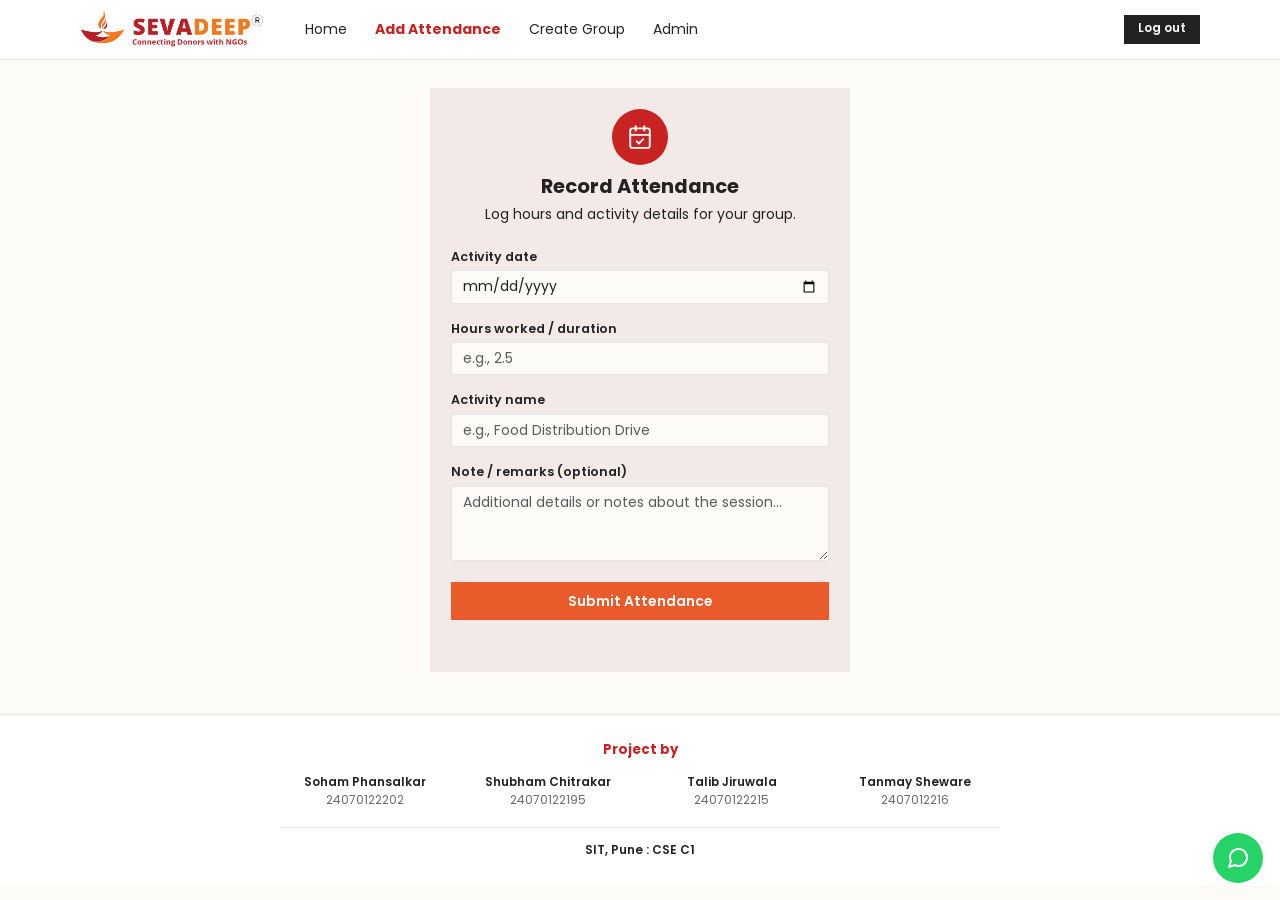
==== FrontEnd/add-attendance.html @ 5a98125f "Initial commit: SevaDeep volunteer attendance frontend V1" ====
<!doctype html>
<html lang="en">
  <head>
    <meta charset="utf-8" />
    <meta name="viewport" content="width=device-width, initial-scale=1" />
    <title>Add Attendance | SevaDeep</title>

    <link rel="icon" type="image/png" href="images/sevadeep-logo.png" />

    <link
      href="https://fonts.googleapis.com/css2?family=Playfair+Display:wght@700&family=Poppins:wght@400;600;700&display=swap"
      rel="stylesheet"
    />
    <link
      href="https://cdn.jsdelivr.net/npm/bootstrap@5.3.8/dist/css/bootstrap.min.css"
      rel="stylesheet"
      integrity="sha384-sRIl4kxILFvY47J16cr9ZwB07vP4J8+LH7qKQnuqkuIAvNWLzeN8tE5YBujZqJLB"
      crossorigin="anonymous"
    />
    <link rel="stylesheet" href="style.css" />
  </head>

  <body>
    <!-- ===== NAVBAR ===== -->
    <nav class="navbar navbar-expand-md navbar-seva">
      <div class="container">
        <a class="navbar-brand" href="index.html">
          <img src="images/sevadeep-logo.png" alt="SevaDeep" />
        </a>

        <!-- Mobile Toggle Button -->
        <button
          class="navbar-toggler border-0"
          type="button"
          data-bs-toggle="collapse"
          data-bs-target="#navbarMenu"
          aria-controls="navbarMenu"
          aria-expanded="false"
          aria-label="Toggle navigation"
        >
          <span class="navbar-toggler-icon"></span>
        </button>

        <!-- Navbar Links & Actions -->
        <div class="collapse navbar-collapse" id="navbarMenu">
          <ul class="navbar-nav me-auto mb-2 mb-md-0 ms-md-4 gap-md-3">
            <li class="nav-item">
              <a class="nav-link text-dark" href="home.html">Home</a>
            </li>
            <li class="nav-item">
              <a
                class="nav-link fw-bold"
                style="color: var(--crimson)"
                href="add-attendance.html"
                >Add Attendance</a
              >
            </li>
            <li class="nav-item">
              <a class="nav-link text-dark" href="create-group.html"
                >Create Group</a
              >
            </li>
            <li class="nav-item">
              <a class="nav-link text-dark" href="admin.html">Admin</a>
            </li>
          </ul>
          <div class="d-flex">
            <a href="login.html" class="btn-seva btn-seva--dark btn-seva--small"
              >Log out</a
            >
          </div>
        </div>
      </div>
    </nav>

    <!-- ===== MAIN CONTENT ===== -->
    <main class="auth-page">
      <div class="container">
        <div class="auth-card">
          <!-- Heading with icon in a red circle -->
          <div class="text-center mb-4">
            <span class="icon-circle" aria-hidden="true">
              <!-- Calendar / Check Icon -->
              <svg
                viewBox="0 0 24 24"
                fill="none"
                stroke="currentColor"
                stroke-width="1.75"
                stroke-linecap="round"
                stroke-linejoin="round"
              >
                <rect x="3" y="4" width="18" height="18" rx="2" ry="2" />
                <line x1="16" y1="2" x2="16" y2="6" />
                <line x1="8" y1="2" x2="8" y2="6" />
                <line x1="3" y1="10" x2="21" y2="10" />
                <path d="m9 16 2 2 4-4" />
              </svg>
            </span>
            <h1>Record Attendance</h1>
            <p class="mb-0">Log hours and activity details for your group.</p>
          </div>

          <!-- Add Attendance Form -->
          <form id="attendanceForm">
            <!-- 1. Activity Date -->
            <div class="mb-3">
              <label for="activityDate" class="form-label">Activity date</label>
              <input
                type="date"
                class="form-control"
                id="activityDate"
                required
              />
            </div>

            <!-- 2. Hours Worked -->
            <div class="mb-3">
              <label for="hoursWorked" class="form-label"
                >Hours worked / duration</label
              >
              <input
                type="number"
                class="form-control"
                id="hoursWorked"
                min="0.5"
                step="0.5"
                placeholder="e.g., 2.5"
                required
              />
            </div>

            <!-- 3. Activity Name -->
            <div class="mb-3">
              <label for="activityName" class="form-label">Activity name</label>
              <input
                type="text"
                class="form-control"
                id="activityName"
                placeholder="e.g., Food Distribution Drive"
                required
              />
            </div>

            <!-- 4. Remarks / Note (Optional) -->
            <div class="mb-4">
              <label for="activityNote" class="form-label"
                >Note / remarks (optional)</label
              >
              <textarea
                class="form-control"
                id="activityNote"
                rows="3"
                placeholder="Additional details or notes about the session..."
              ></textarea>
            </div>

            <!-- Submit Button -->
            <button type="submit" class="btn-seva w-100">
              Submit Attendance
            </button>

            <!-- Status message container -->
            <p id="formMessage" class="form-message" role="alert"></p>
          </form>
        </div>
      </div>
    </main>

    <!-- ===== FOOTER ===== -->
    <footer class="footer">
      <div class="container">
        <p class="footer-title">Project by</p>
        <ul class="footer-team">
          <li><strong>Soham Phansalkar</strong><span>24070122202</span></li>
          <li><strong>Shubham Chitrakar</strong><span>24070122195</span></li>
          <li><strong>Talib Jiruwala</strong><span>24070122215</span></li>
          <li><strong>Tanmay Sheware</strong><span>2407012216</span></li>
        </ul>
        <p class="footer-college">SIT, Pune : CSE C1</p>
      </div>
    </footer>

    <!-- WhatsApp floating button -->
    <a
      class="whatsapp-btn"
      href="https://wa.me/91XXXXXXXXXX"
      target="_blank"
      rel="noopener"
      aria-label="Chat on WhatsApp"
    >
      <svg viewBox="0 0 24 24" aria-hidden="true">
        <path
          d="M21 11.5a8.38 8.38 0 0 1-.9 3.8 8.5 8.5 0 0 1-7.6 4.7 8.38 8.38 0 0 1-3.8-.9L3 21l1.9-5.7a8.38 8.38 0 0 1-.9-3.8 8.5 8.5 0 0 1 4.7-7.6 8.38 8.38 0 0 1 3.8-.9h.5a8.48 8.48 0 0 1 8 8v.5z"
        />
      </svg>
    </a>

    <script src="script.js"></script>
    <script
      src="https://cdn.jsdelivr.net/npm/bootstrap@5.3.8/dist/js/bootstrap.bundle.min.js"
      integrity="sha384-FKyoEForCGlyvwx9Hj09JcYn3nv7wiPVlz7YYwJrWVcXK/BmnVDxM+D2scQbITxI"
      crossorigin="anonymous"
    ></script>
  </body>
</html>
---- FrontEnd/style.css ----
/* ==========================================================
   SevaDeep shared stylesheet (every page uses this file)
   ========================================================== */

/* ---------- 1. Colours and fonts (change them here only) ---------- */
:root {
  --orange: #e95b2a; /* primary: hero background, main buttons */
  --crimson: #c82323; /* secondary: icon circles, big numbers */
  --white: #ffffff; /* navbar */
  --cream: #fdfbf7; /* main sections */
  --card: #f3e9e7; /* soft pinkish-grey for cards / image placeholders */
  --divider: #e5e5e5; /* light gray lines */
  --text: #222222; /* dark charcoal text */
  --whatsapp: #25d366;

  --font-sans: "Poppins", sans-serif; /* headings + body */
  --font-serif: "Playfair Display", serif; /* big statistic numbers only */

  /* Tell Bootstrap to use our look */
  --bs-body-font-family: var(--font-sans);
  --bs-body-color: var(--text);
  --bs-body-bg: var(--cream);
}

/* ---------- 2. Basics ---------- */
html {
  font-size: 14px; /* base text size. Everything else scales from this one number */
}
body {
  font-family: var(--font-sans);
}
h1,
h2,
h3 {
  font-weight: 700;
}
:focus-visible {
  outline: 3px solid var(--text);
  outline-offset: 3px;
}

/* ---------- 3. Buttons: flat, square corners, white text ---------- */
.btn-seva {
  display: inline-block;
  padding: 0.6rem 1.5rem;
  border: 0;
  border-radius: 0;
  background: var(--orange);
  color: var(--white);
  font-weight: 600;
  text-decoration: none;
  cursor: pointer;
}
.btn-seva:hover {
  background: var(--crimson);
  color: var(--white);
}
.btn-seva--crimson {
  background: var(--crimson);
}
.btn-seva--crimson:hover {
  background: var(--text);
}
.btn-seva--dark {
  background: var(--text);
}
.btn-seva--dark:hover {
  background: var(--crimson);
}
.btn-seva--small {
  padding: 0.4rem 1rem;
  font-size: 0.85rem;
}

/* ---------- 4. Navbar ---------- */
.navbar-seva {
  background: var(--white);
  border-bottom: 1px solid var(--divider);
}
.navbar-brand img {
  height: 36px;
  width: auto;
}

/* ---------- 5. Hero ---------- */
.hero {
  position: relative;
  overflow: hidden;
  background: var(--orange);
  color: var(--white);
  padding: 2.5rem 0 6rem;
}
.hero .container {
  position: relative; /* keeps text above the faint decorations */
}
.hero h1 {
  font-size: clamp(1.75rem, 4vw, 2.5rem);
  line-height: 1.2;
  margin-bottom: 0.75rem;
}
.hero-text {
  font-size: 1.05rem;
  font-weight: 600;
  margin-bottom: 1.5rem;
}

/* Image with a wavy edge (shape comes from the SVG in index.html) */
.hero-image {
  height: clamp(220px, 32vw, 340px);
  background: var(--card) url("images/hero.jpg") center / cover no-repeat;
  clip-path: url(#waveMask);
}

/* Wave at the bottom of the hero. Its fill = colour of the next section */
.wave {
  position: absolute;
  left: 0;
  bottom: -1px;
  width: 100%;
  height: clamp(40px, 6vw, 80px);
}
.wave path {
  fill: var(--cream);
}

/* Faint white line-art decorations */
.doodle {
  position: absolute;
  width: 70px;
  height: 70px;
  fill: none;
  stroke: var(--white);
  stroke-width: 2;
  stroke-linecap: round;
  stroke-linejoin: round;
  opacity: 0.25;
}
.doodle-heart {
  top: 8%;
  left: 3%;
  transform: rotate(-14deg);
}
.doodle-spark {
  bottom: 22%;
  left: 46%;
  width: 44px;
  height: 44px;
}

/* ---------- 6. Steps ---------- */
.steps {
  background: var(--cream);
  padding: 2.5rem 0 4rem;
  text-align: center;
}
.steps h2 {
  font-size: 1.5rem;
}
.icon-circle {
  display: inline-flex;
  align-items: center;
  justify-content: center;
  width: 56px;
  height: 56px;
  border-radius: 50%;
  background: var(--crimson);
}
.icon-circle svg {
  width: 26px;
  height: 26px;
  fill: none;
  stroke: var(--white);
  stroke-width: 1.75;
  stroke-linecap: round;
  stroke-linejoin: round;
}
.steps h3 {
  font-size: 1.05rem;
  margin: 0.75rem 0 0.35rem;
}

/* ---------- 7. Footer (project credits) ---------- */
.footer {
  background: var(--white);
  border-top: 1px solid var(--divider);
  padding: 1.75rem 0;
  font-size: 0.85rem;
  text-align: center;
}
.footer-title {
  margin: 0 0 1rem;
  color: var(--crimson);
  font-size: 0.95rem;
  font-weight: 700;
}
/* Team members: a row of columns that wraps on small screens */
.footer-team {
  display: grid;
  grid-template-columns: repeat(auto-fit, minmax(150px, 1fr));
  gap: 1rem;
  max-width: 720px;
  margin: 0 auto;
  padding: 0;
  list-style: none;
}
.footer-team strong {
  display: block;
  font-weight: 600;
}
.footer-team span {
  color: #6b6b6b;
}
/* College line, separated by a thin divider */
.footer-college {
  margin: 1.25rem auto 0;
  padding-top: 1rem;
  max-width: 720px;
  border-top: 1px solid var(--divider);
  font-weight: 600;
}

/* ---------- 8. WhatsApp floating button ---------- */
.whatsapp-btn {
  position: fixed;
  right: 1.25rem;
  bottom: 1.25rem;
  z-index: 1030;
  display: flex;
  align-items: center;
  justify-content: center;
  width: 50px;
  height: 50px;
  border-radius: 50%;
  background: var(--whatsapp);
}
.whatsapp-btn svg {
  width: 24px;
  height: 24px;
  fill: none;
  stroke: var(--white);
  stroke-width: 2;
  stroke-linecap: round;
  stroke-linejoin: round;
}

/* ---------- 9. Sign-up / log-in pages ---------- */
.auth-page {
  background: var(--cream);
  padding: 2rem 0 3rem;
}
.auth-card {
  max-width: 420px;
  margin: 0 auto;
  padding: 1.5rem;
  background: var(--card);
}
.auth-card h1 {
  font-size: 1.4rem;
  margin: 0.75rem 0 0.35rem;
}

/* Form fields: square corners, orange focus ring */
.form-control,
.form-select {
  border-radius: 0;
  border: 1px solid var(--divider);
}
.form-control:focus,
.form-select:focus {
  outline: none;
  border-color: var(--orange);
  box-shadow: 0 0 0 0.2rem rgba(233, 91, 42, 0.3);
}
.form-label {
  margin-bottom: 0.25rem;
  font-size: 0.9rem;
  font-weight: 600;
}

/* Message under the form (errors are crimson) */
.form-message {
  min-height: 1.5rem;
  margin: 0.75rem 0 0;
  font-weight: 600;
}
.form-message.error {
  color: var(--crimson);
}

.auth-switch {
  margin: 1.25rem 0 0;
  text-align: center;
}
.auth-switch a {
  color: var(--crimson);
  font-weight: 600;
}

/* "I'm not a robot" box (fake, only a checkbox) */
.robot-check {
  display: flex;
  align-items: center;
  gap: 0.6rem;
  padding: 0.7rem 1rem;
  background: var(--white);
  border: 1px solid var(--divider);
}
.robot-check input {
  width: 1.3rem;
  height: 1.3rem;
  margin: 0;
  accent-color: var(--crimson);
  cursor: pointer;
}
.robot-check label {
  font-size: 0.9rem;
  font-weight: 600;
  cursor: pointer;
}
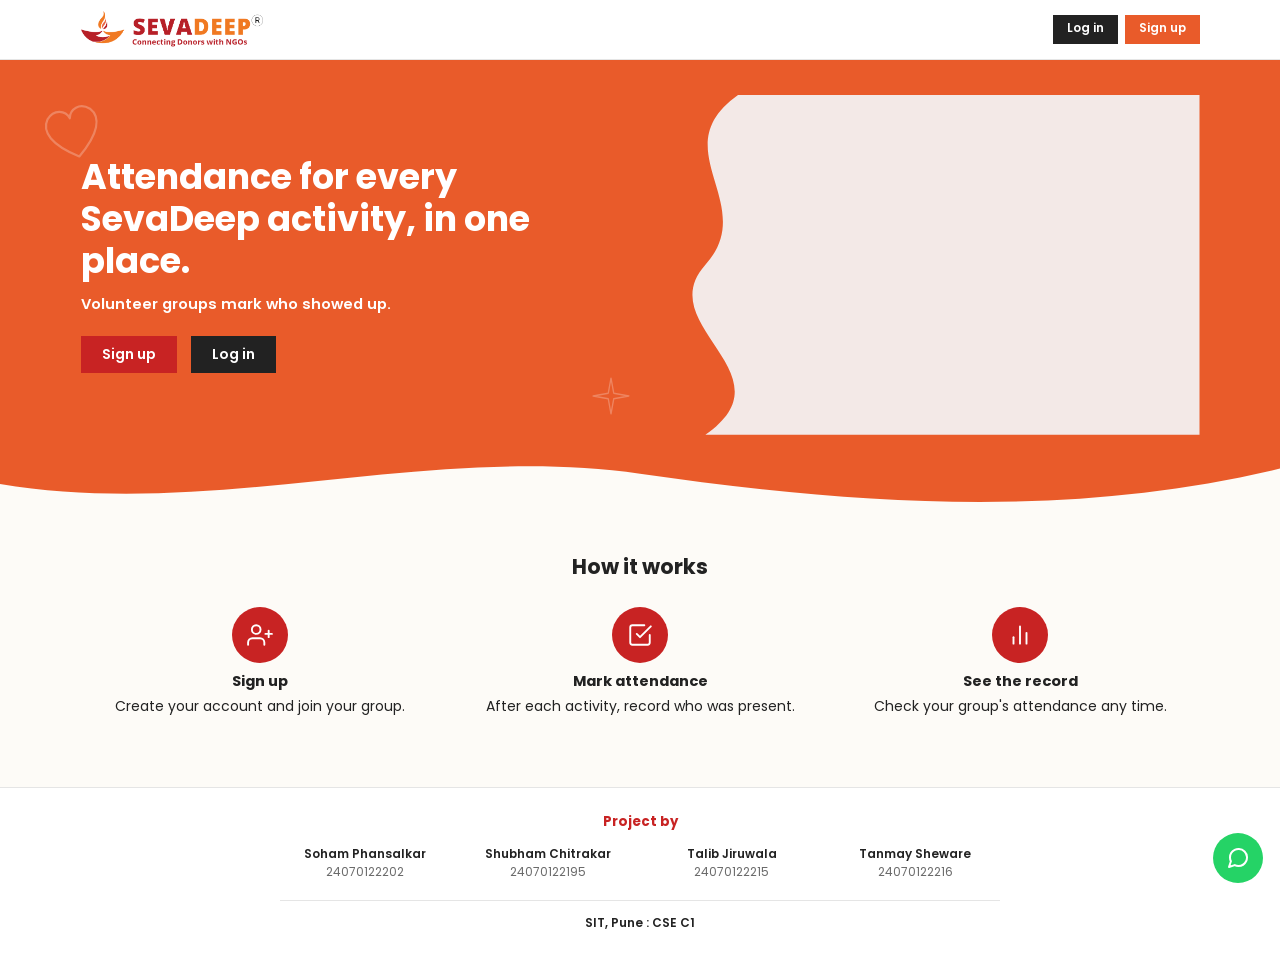
==== commit 2c909d30: "configured to work with /sevadeep/ when using cloudflare" ====
--- a/FrontEnd/add-attendance.html
+++ b/FrontEnd/add-attendance.html
@@ -5,7 +5,7 @@
     <meta name="viewport" content="width=device-width, initial-scale=1" />
     <title>Add Attendance | SevaDeep</title>
 
-    <link rel="icon" type="image/png" href="images/sevadeep-logo.png" />
+    <link rel="icon" type="image/png" href="./images/sevadeep-logo.png" />
 
     <link
       href="https://fonts.googleapis.com/css2?family=Playfair+Display:wght@700&family=Poppins:wght@400;600;700&display=swap"
@@ -17,7 +17,7 @@
       integrity="sha384-sRIl4kxILFvY47J16cr9ZwB07vP4J8+LH7qKQnuqkuIAvNWLzeN8tE5YBujZqJLB"
       crossorigin="anonymous"
     />
-    <link rel="stylesheet" href="style.css" />
+    <link rel="stylesheet" href="./style.css" />
   </head>
 
   <body>
@@ -25,7 +25,7 @@
     <nav class="navbar navbar-expand-md navbar-seva">
       <div class="container">
         <a class="navbar-brand" href="index.html">
-          <img src="images/sevadeep-logo.png" alt="SevaDeep" />
+          <img src="./images/sevadeep-logo.png" alt="SevaDeep" />
         </a>
 
         <!-- Mobile Toggle Button -->
@@ -195,7 +195,7 @@
       </svg>
     </a>
 
-    <script src="script.js"></script>
+    <script src="./script.js"></script>
     <script
       src="https://cdn.jsdelivr.net/npm/bootstrap@5.3.8/dist/js/bootstrap.bundle.min.js"
       integrity="sha384-FKyoEForCGlyvwx9Hj09JcYn3nv7wiPVlz7YYwJrWVcXK/BmnVDxM+D2scQbITxI"
--- a/FrontEnd/style.css
+++ b/FrontEnd/style.css
@@ -1,319 +1,319 @@
-/* ==========================================================
-   SevaDeep shared stylesheet (every page uses this file)
-   ========================================================== */
-
-/* ---------- 1. Colours and fonts (change them here only) ---------- */
-:root {
-  --orange: #e95b2a; /* primary: hero background, main buttons */
-  --crimson: #c82323; /* secondary: icon circles, big numbers */
-  --white: #ffffff; /* navbar */
-  --cream: #fdfbf7; /* main sections */
-  --card: #f3e9e7; /* soft pinkish-grey for cards / image placeholders */
-  --divider: #e5e5e5; /* light gray lines */
-  --text: #222222; /* dark charcoal text */
-  --whatsapp: #25d366;
-
-  --font-sans: "Poppins", sans-serif; /* headings + body */
-  --font-serif: "Playfair Display", serif; /* big statistic numbers only */
-
-  /* Tell Bootstrap to use our look */
-  --bs-body-font-family: var(--font-sans);
-  --bs-body-color: var(--text);
-  --bs-body-bg: var(--cream);
-}
-
-/* ---------- 2. Basics ---------- */
-html {
-  font-size: 14px; /* base text size. Everything else scales from this one number */
-}
-body {
-  font-family: var(--font-sans);
-}
-h1,
-h2,
-h3 {
-  font-weight: 700;
-}
-:focus-visible {
-  outline: 3px solid var(--text);
-  outline-offset: 3px;
-}
-
-/* ---------- 3. Buttons: flat, square corners, white text ---------- */
-.btn-seva {
-  display: inline-block;
-  padding: 0.6rem 1.5rem;
-  border: 0;
-  border-radius: 0;
-  background: var(--orange);
-  color: var(--white);
-  font-weight: 600;
-  text-decoration: none;
-  cursor: pointer;
-}
-.btn-seva:hover {
-  background: var(--crimson);
-  color: var(--white);
-}
-.btn-seva--crimson {
-  background: var(--crimson);
-}
-.btn-seva--crimson:hover {
-  background: var(--text);
-}
-.btn-seva--dark {
-  background: var(--text);
-}
-.btn-seva--dark:hover {
-  background: var(--crimson);
-}
-.btn-seva--small {
-  padding: 0.4rem 1rem;
-  font-size: 0.85rem;
-}
-
-/* ---------- 4. Navbar ---------- */
-.navbar-seva {
-  background: var(--white);
-  border-bottom: 1px solid var(--divider);
-}
-.navbar-brand img {
-  height: 36px;
-  width: auto;
-}
-
-/* ---------- 5. Hero ---------- */
-.hero {
-  position: relative;
-  overflow: hidden;
-  background: var(--orange);
-  color: var(--white);
-  padding: 2.5rem 0 6rem;
-}
-.hero .container {
-  position: relative; /* keeps text above the faint decorations */
-}
-.hero h1 {
-  font-size: clamp(1.75rem, 4vw, 2.5rem);
-  line-height: 1.2;
-  margin-bottom: 0.75rem;
-}
-.hero-text {
-  font-size: 1.05rem;
-  font-weight: 600;
-  margin-bottom: 1.5rem;
-}
-
-/* Image with a wavy edge (shape comes from the SVG in index.html) */
-.hero-image {
-  height: clamp(220px, 32vw, 340px);
-  background: var(--card) url("images/hero.jpg") center / cover no-repeat;
-  clip-path: url(#waveMask);
-}
-
-/* Wave at the bottom of the hero. Its fill = colour of the next section */
-.wave {
-  position: absolute;
-  left: 0;
-  bottom: -1px;
-  width: 100%;
-  height: clamp(40px, 6vw, 80px);
-}
-.wave path {
-  fill: var(--cream);
-}
-
-/* Faint white line-art decorations */
-.doodle {
-  position: absolute;
-  width: 70px;
-  height: 70px;
-  fill: none;
-  stroke: var(--white);
-  stroke-width: 2;
-  stroke-linecap: round;
-  stroke-linejoin: round;
-  opacity: 0.25;
-}
-.doodle-heart {
-  top: 8%;
-  left: 3%;
-  transform: rotate(-14deg);
-}
-.doodle-spark {
-  bottom: 22%;
-  left: 46%;
-  width: 44px;
-  height: 44px;
-}
-
-/* ---------- 6. Steps ---------- */
-.steps {
-  background: var(--cream);
-  padding: 2.5rem 0 4rem;
-  text-align: center;
-}
-.steps h2 {
-  font-size: 1.5rem;
-}
-.icon-circle {
-  display: inline-flex;
-  align-items: center;
-  justify-content: center;
-  width: 56px;
-  height: 56px;
-  border-radius: 50%;
-  background: var(--crimson);
-}
-.icon-circle svg {
-  width: 26px;
-  height: 26px;
-  fill: none;
-  stroke: var(--white);
-  stroke-width: 1.75;
-  stroke-linecap: round;
-  stroke-linejoin: round;
-}
-.steps h3 {
-  font-size: 1.05rem;
-  margin: 0.75rem 0 0.35rem;
-}
-
-/* ---------- 7. Footer (project credits) ---------- */
-.footer {
-  background: var(--white);
-  border-top: 1px solid var(--divider);
-  padding: 1.75rem 0;
-  font-size: 0.85rem;
-  text-align: center;
-}
-.footer-title {
-  margin: 0 0 1rem;
-  color: var(--crimson);
-  font-size: 0.95rem;
-  font-weight: 700;
-}
-/* Team members: a row of columns that wraps on small screens */
-.footer-team {
-  display: grid;
-  grid-template-columns: repeat(auto-fit, minmax(150px, 1fr));
-  gap: 1rem;
-  max-width: 720px;
-  margin: 0 auto;
-  padding: 0;
-  list-style: none;
-}
-.footer-team strong {
-  display: block;
-  font-weight: 600;
-}
-.footer-team span {
-  color: #6b6b6b;
-}
-/* College line, separated by a thin divider */
-.footer-college {
-  margin: 1.25rem auto 0;
-  padding-top: 1rem;
-  max-width: 720px;
-  border-top: 1px solid var(--divider);
-  font-weight: 600;
-}
-
-/* ---------- 8. WhatsApp floating button ---------- */
-.whatsapp-btn {
-  position: fixed;
-  right: 1.25rem;
-  bottom: 1.25rem;
-  z-index: 1030;
-  display: flex;
-  align-items: center;
-  justify-content: center;
-  width: 50px;
-  height: 50px;
-  border-radius: 50%;
-  background: var(--whatsapp);
-}
-.whatsapp-btn svg {
-  width: 24px;
-  height: 24px;
-  fill: none;
-  stroke: var(--white);
-  stroke-width: 2;
-  stroke-linecap: round;
-  stroke-linejoin: round;
-}
-
-/* ---------- 9. Sign-up / log-in pages ---------- */
-.auth-page {
-  background: var(--cream);
-  padding: 2rem 0 3rem;
-}
-.auth-card {
-  max-width: 420px;
-  margin: 0 auto;
-  padding: 1.5rem;
-  background: var(--card);
-}
-.auth-card h1 {
-  font-size: 1.4rem;
-  margin: 0.75rem 0 0.35rem;
-}
-
-/* Form fields: square corners, orange focus ring */
-.form-control,
-.form-select {
-  border-radius: 0;
-  border: 1px solid var(--divider);
-}
-.form-control:focus,
-.form-select:focus {
-  outline: none;
-  border-color: var(--orange);
-  box-shadow: 0 0 0 0.2rem rgba(233, 91, 42, 0.3);
-}
-.form-label {
-  margin-bottom: 0.25rem;
-  font-size: 0.9rem;
-  font-weight: 600;
-}
-
-/* Message under the form (errors are crimson) */
-.form-message {
-  min-height: 1.5rem;
-  margin: 0.75rem 0 0;
-  font-weight: 600;
-}
-.form-message.error {
-  color: var(--crimson);
-}
-
-.auth-switch {
-  margin: 1.25rem 0 0;
-  text-align: center;
-}
-.auth-switch a {
-  color: var(--crimson);
-  font-weight: 600;
-}
-
-/* "I'm not a robot" box (fake, only a checkbox) */
-.robot-check {
-  display: flex;
-  align-items: center;
-  gap: 0.6rem;
-  padding: 0.7rem 1rem;
-  background: var(--white);
-  border: 1px solid var(--divider);
-}
-.robot-check input {
-  width: 1.3rem;
-  height: 1.3rem;
-  margin: 0;
-  accent-color: var(--crimson);
-  cursor: pointer;
-}
-.robot-check label {
-  font-size: 0.9rem;
-  font-weight: 600;
-  cursor: pointer;
-}
+/* ==========================================================
+   SevaDeep shared stylesheet (every page uses this file)
+   ========================================================== */
+
+/* ---------- 1. Colours and fonts (change them here only) ---------- */
+:root {
+  --orange: #e95b2a; /* primary: hero background, main buttons */
+  --crimson: #c82323; /* secondary: icon circles, big numbers */
+  --white: #ffffff; /* navbar */
+  --cream: #fdfbf7; /* main sections */
+  --card: #f3e9e7; /* soft pinkish-grey for cards / image placeholders */
+  --divider: #e5e5e5; /* light gray lines */
+  --text: #222222; /* dark charcoal text */
+  --whatsapp: #25d366;
+
+  --font-sans: "Poppins", sans-serif; /* headings + body */
+  --font-serif: "Playfair Display", serif; /* big statistic numbers only */
+
+  /* Tell Bootstrap to use our look */
+  --bs-body-font-family: var(--font-sans);
+  --bs-body-color: var(--text);
+  --bs-body-bg: var(--cream);
+}
+
+/* ---------- 2. Basics ---------- */
+html {
+  font-size: 14px; /* base text size. Everything else scales from this one number */
+}
+body {
+  font-family: var(--font-sans);
+}
+h1,
+h2,
+h3 {
+  font-weight: 700;
+}
+:focus-visible {
+  outline: 3px solid var(--text);
+  outline-offset: 3px;
+}
+
+/* ---------- 3. Buttons: flat, square corners, white text ---------- */
+.btn-seva {
+  display: inline-block;
+  padding: 0.6rem 1.5rem;
+  border: 0;
+  border-radius: 0;
+  background: var(--orange);
+  color: var(--white);
+  font-weight: 600;
+  text-decoration: none;
+  cursor: pointer;
+}
+.btn-seva:hover {
+  background: var(--crimson);
+  color: var(--white);
+}
+.btn-seva--crimson {
+  background: var(--crimson);
+}
+.btn-seva--crimson:hover {
+  background: var(--text);
+}
+.btn-seva--dark {
+  background: var(--text);
+}
+.btn-seva--dark:hover {
+  background: var(--crimson);
+}
+.btn-seva--small {
+  padding: 0.4rem 1rem;
+  font-size: 0.85rem;
+}
+
+/* ---------- 4. Navbar ---------- */
+.navbar-seva {
+  background: var(--white);
+  border-bottom: 1px solid var(--divider);
+}
+.navbar-brand img {
+  height: 36px;
+  width: auto;
+}
+
+/* ---------- 5. Hero ---------- */
+.hero {
+  position: relative;
+  overflow: hidden;
+  background: var(--orange);
+  color: var(--white);
+  padding: 2.5rem 0 6rem;
+}
+.hero .container {
+  position: relative; /* keeps text above the faint decorations */
+}
+.hero h1 {
+  font-size: clamp(1.75rem, 4vw, 2.5rem);
+  line-height: 1.2;
+  margin-bottom: 0.75rem;
+}
+.hero-text {
+  font-size: 1.05rem;
+  font-weight: 600;
+  margin-bottom: 1.5rem;
+}
+
+/* Image with a wavy edge (shape comes from the SVG in index.html) */
+.hero-image {
+  height: clamp(220px, 32vw, 340px);
+  background: var(--card) url("images/hero.jpg") center / cover no-repeat;
+  clip-path: url(#waveMask);
+}
+
+/* Wave at the bottom of the hero. Its fill = colour of the next section */
+.wave {
+  position: absolute;
+  left: 0;
+  bottom: -1px;
+  width: 100%;
+  height: clamp(40px, 6vw, 80px);
+}
+.wave path {
+  fill: var(--cream);
+}
+
+/* Faint white line-art decorations */
+.doodle {
+  position: absolute;
+  width: 70px;
+  height: 70px;
+  fill: none;
+  stroke: var(--white);
+  stroke-width: 2;
+  stroke-linecap: round;
+  stroke-linejoin: round;
+  opacity: 0.25;
+}
+.doodle-heart {
+  top: 8%;
+  left: 3%;
+  transform: rotate(-14deg);
+}
+.doodle-spark {
+  bottom: 22%;
+  left: 46%;
+  width: 44px;
+  height: 44px;
+}
+
+/* ---------- 6. Steps ---------- */
+.steps {
+  background: var(--cream);
+  padding: 2.5rem 0 4rem;
+  text-align: center;
+}
+.steps h2 {
+  font-size: 1.5rem;
+}
+.icon-circle {
+  display: inline-flex;
+  align-items: center;
+  justify-content: center;
+  width: 56px;
+  height: 56px;
+  border-radius: 50%;
+  background: var(--crimson);
+}
+.icon-circle svg {
+  width: 26px;
+  height: 26px;
+  fill: none;
+  stroke: var(--white);
+  stroke-width: 1.75;
+  stroke-linecap: round;
+  stroke-linejoin: round;
+}
+.steps h3 {
+  font-size: 1.05rem;
+  margin: 0.75rem 0 0.35rem;
+}
+
+/* ---------- 7. Footer (project credits) ---------- */
+.footer {
+  background: var(--white);
+  border-top: 1px solid var(--divider);
+  padding: 1.75rem 0;
+  font-size: 0.85rem;
+  text-align: center;
+}
+.footer-title {
+  margin: 0 0 1rem;
+  color: var(--crimson);
+  font-size: 0.95rem;
+  font-weight: 700;
+}
+/* Team members: a row of columns that wraps on small screens */
+.footer-team {
+  display: grid;
+  grid-template-columns: repeat(auto-fit, minmax(150px, 1fr));
+  gap: 1rem;
+  max-width: 720px;
+  margin: 0 auto;
+  padding: 0;
+  list-style: none;
+}
+.footer-team strong {
+  display: block;
+  font-weight: 600;
+}
+.footer-team span {
+  color: #6b6b6b;
+}
+/* College line, separated by a thin divider */
+.footer-college {
+  margin: 1.25rem auto 0;
+  padding-top: 1rem;
+  max-width: 720px;
+  border-top: 1px solid var(--divider);
+  font-weight: 600;
+}
+
+/* ---------- 8. WhatsApp floating button ---------- */
+.whatsapp-btn {
+  position: fixed;
+  right: 1.25rem;
+  bottom: 1.25rem;
+  z-index: 1030;
+  display: flex;
+  align-items: center;
+  justify-content: center;
+  width: 50px;
+  height: 50px;
+  border-radius: 50%;
+  background: var(--whatsapp);
+}
+.whatsapp-btn svg {
+  width: 24px;
+  height: 24px;
+  fill: none;
+  stroke: var(--white);
+  stroke-width: 2;
+  stroke-linecap: round;
+  stroke-linejoin: round;
+}
+
+/* ---------- 9. Sign-up / log-in pages ---------- */
+.auth-page {
+  background: var(--cream);
+  padding: 2rem 0 3rem;
+}
+.auth-card {
+  max-width: 420px;
+  margin: 0 auto;
+  padding: 1.5rem;
+  background: var(--card);
+}
+.auth-card h1 {
+  font-size: 1.4rem;
+  margin: 0.75rem 0 0.35rem;
+}
+
+/* Form fields: square corners, orange focus ring */
+.form-control,
+.form-select {
+  border-radius: 0;
+  border: 1px solid var(--divider);
+}
+.form-control:focus,
+.form-select:focus {
+  outline: none;
+  border-color: var(--orange);
+  box-shadow: 0 0 0 0.2rem rgba(233, 91, 42, 0.3);
+}
+.form-label {
+  margin-bottom: 0.25rem;
+  font-size: 0.9rem;
+  font-weight: 600;
+}
+
+/* Message under the form (errors are crimson) */
+.form-message {
+  min-height: 1.5rem;
+  margin: 0.75rem 0 0;
+  font-weight: 600;
+}
+.form-message.error {
+  color: var(--crimson);
+}
+
+.auth-switch {
+  margin: 1.25rem 0 0;
+  text-align: center;
+}
+.auth-switch a {
+  color: var(--crimson);
+  font-weight: 600;
+}
+
+/* "I'm not a robot" box (fake, only a checkbox) */
+.robot-check {
+  display: flex;
+  align-items: center;
+  gap: 0.6rem;
+  padding: 0.7rem 1rem;
+  background: var(--white);
+  border: 1px solid var(--divider);
+}
+.robot-check input {
+  width: 1.3rem;
+  height: 1.3rem;
+  margin: 0;
+  accent-color: var(--crimson);
+  cursor: pointer;
+}
+.robot-check label {
+  font-size: 0.9rem;
+  font-weight: 600;
+  cursor: pointer;
+}
